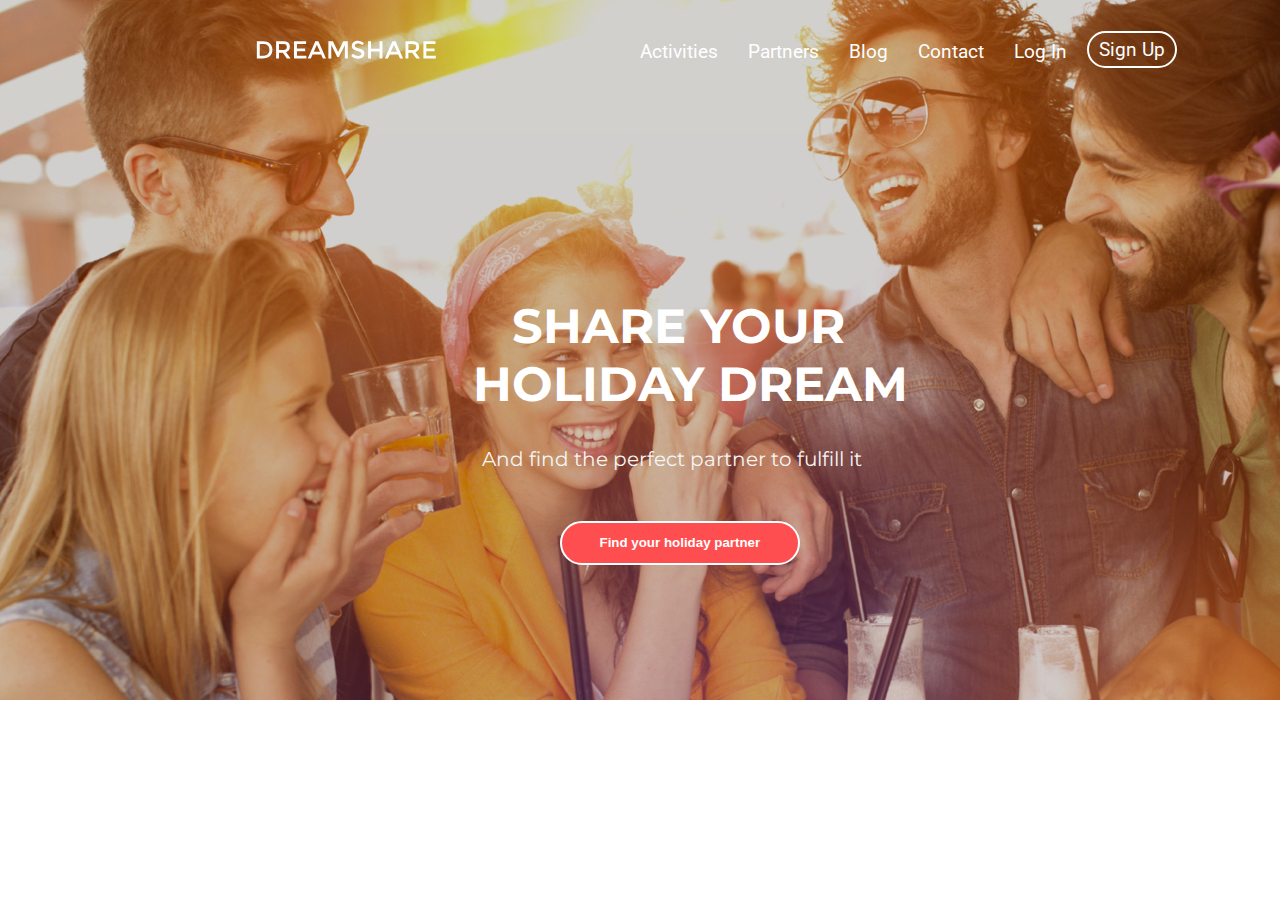
==== dreamshare.html @ 4552034e "finished the hero" ====
<!DOCTYPE html>
<html>
<head>
    <meta charset="utf-8" />
    <meta http-equiv="X-UA-Compatible" content="IE=edge">
    <title>Dreamshare</title>
    <meta name="viewport" content="width=device-width, initial-scale=1">
    <link rel="stylesheet" href="css/main.css" />
    <link href="https://fonts.googleapis.com/css?family=Montserrat|Roboto&display=swap" rel="stylesheet">
    
</head>
<body>
    
    <header class="hero">
        <nav>
            <div class="logo"><img src="./images/logo.svg" alt=""></div>
            <div class="navbar">
                <li>Activities</li>
                <li>Partners</li>
                <li>Blog</li>
                <li>Contact</li>
                <li>Log In</li>
                <li id="sign">Sign Up</li>
            </div>
        </nav>

        <div class="hero-text">
            <h1>SHARE YOUR</h1>
            <h1 id="holi">HOLIDAY DREAM</h1>

            <p>And find the perfect partner to fulfill it</p>

            <button>Find your holiday partner</button>
        </div>

    </header>

</body>
</html>
---- css/main.css ----
body {
  padding: 0px;
  margin: 0px; }

.hero {
  width: 100vw;
  height: 100vh;
  background-attachment: fixed;
  background-image: url(../images/headerBackground.jpg);
  background-repeat: no-repeat; }

.hero-text {
  position: absolute;
  left: 40%;
  top: 33%;
  color: white;
  font-family: 'Montserrat', sans-serif; }
  .hero-text h1 {
    font-size: 3rem;
    margin: 0px; }
  .hero-text p {
    font-size: 20px;
    position: relative;
    left: -7%;
    top: 14px;
    color: whitesmoke; }
  .hero-text button {
    height: 44px;
    width: 15rem;
    border-radius: 100px;
    border: none;
    border: 2px solid white;
    background-color: #FF4E50;
    color: white;
    position: relative;
    left: 11%;
    margin-top: 10%;
    font-weight: 900; }
  .hero-text button:hover {
    cursor: pointer;
    background-color: white;
    color: #FF4E50;
    transition: 250ms;
    transform: scale(1.1);
    border: 2px solid #FF4E50; }

#holi {
  position: relative;
  left: -9%; }

.logo {
  position: absolute;
  top: 2.5rem;
  left: 20%; }
  .logo img {
    height: 20px;
    filter: invert(100%); }

.navbar {
  list-style: none;
  text-align: right;
  display: inline-flex;
  position: absolute;
  left: 50%;
  top: 2.5rem;
  color: white;
  font-family: 'Roboto', sans-serif;
  font-size: 1.2em; }
  .navbar li {
    padding-right: 30px; }

#sign {
  border: 2px solid white;
  position: absolute;
  padding-right: 10px;
  padding-left: 10px;
  padding-top: 5px;
  padding-bottom: 5px;
  border-radius: 200px;
  right: -80px;
  top: -9px; }

#sign:hover {
  background-color: white;
  border: 2px solid #FF4E50; }

li:hover {
  transform: scale(1.2);
  transition: 250ms;
  color: #FF4E50;
  cursor: pointer; }

/*# sourceMappingURL=main.css.map */
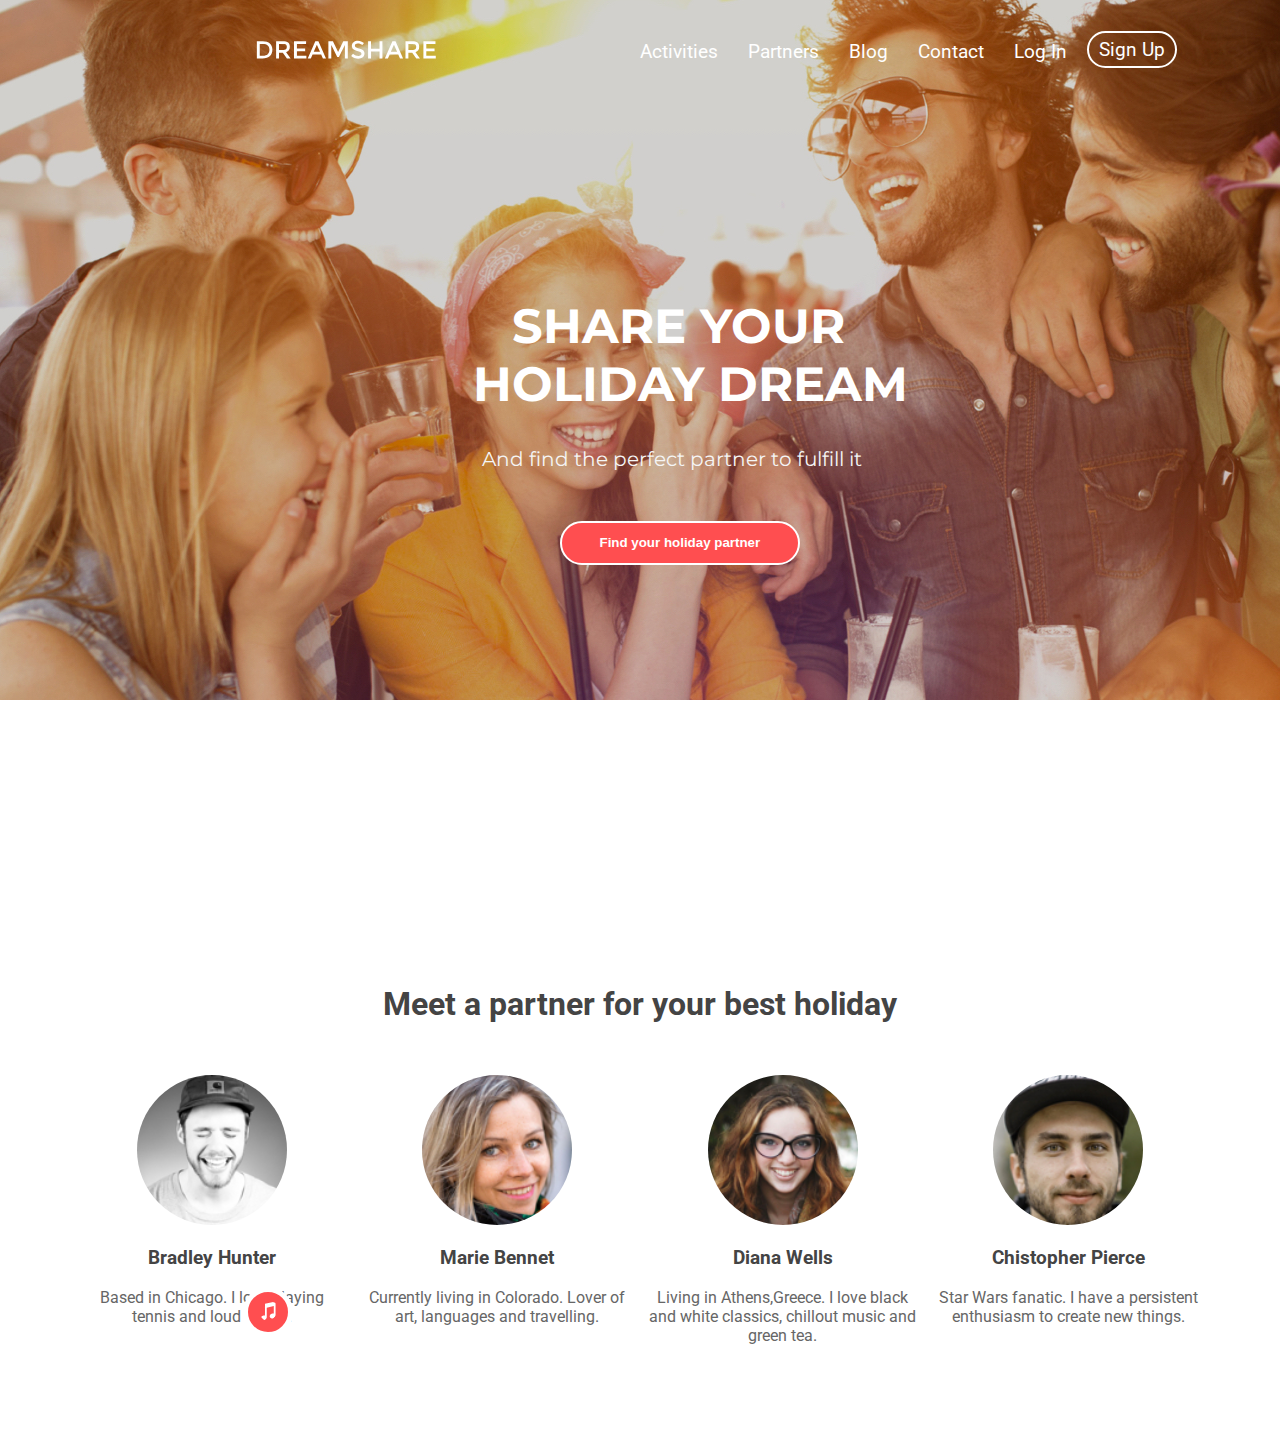
==== commit 6b69edf3: "added content for the partner section" ====
--- a/dreamshare.html
+++ b/dreamshare.html
@@ -32,8 +32,52 @@
 
             <button>Find your holiday partner</button>
         </div>
+    </header>
 
-    </header>
+
+    <h1 id="partner-heading">Meet a partner for your best holiday</h1>
+
+    <section class="partner">
+        <div id="brad">
+            <div>
+                <img src="./images/partner1.jpg" alt=""> 
+
+                <div class="svg">
+                    <img src="./images/music.svg" alt="">
+                </div>
+            </div>
+            
+                <h3>Bradley Hunter</h3>
+                <p>Based in Chicago. I love playing tennis and loud music.</p>
+        </div>
+
+        <div id="marie"> 
+            <div>
+                <img src="./images/partner2.jpg" alt="">
+            </div>
+                <h3>Marie Bennet</h3>
+                <p>Currently living in Colorado. Lover of art, languages and travelling.</p>
+        </div>
+
+        <div id="diana">
+            <div>
+                <img src="./images/partner3.jpg" alt="">
+            </div>
+                <h3>Diana Wells</h3>
+                <p>Living in Athens,Greece. I love black and white classics, chillout music and green tea.</p>
+        </div>
+
+        <div id="chris">
+            <div>
+                <img src="./images/partner4.jpg" alt="">
+            </div>
+
+                <h3>Chistopher Pierce</h3>
+                <p>Star Wars fanatic. I have a persistent enthusiasm to create new things.</p>
+        </div>
+    </section>
+
+
 
 </body>
 </html>--- a/css/main.css
+++ b/css/main.css
@@ -1,3 +1,6 @@
+html {
+  overflow-x: hidden; }
+
 body {
   padding: 0px;
   margin: 0px; }
@@ -90,4 +93,47 @@
   color: #FF4E50;
   cursor: pointer; }
 
+#partner-heading {
+  color: #444444;
+  font-family: 'Roboto', sans-serif;
+  text-align: center;
+  padding-top: 4rem; }
+
+.partner div {
+  text-align: center; }
+.partner h3 {
+  color: #444444;
+  font-family: 'Roboto', sans-serif; }
+.partner p {
+  color: #666666;
+  font-family: 'Roboto', sans-serif; }
+
+.svg {
+  background-color: #FF4E50;
+  border-radius: 100%;
+  height: 40px;
+  width: 40px;
+  text-align: center;
+  position: absolute;
+  left: 19%;
+  top: 143%;
+  border: 5px solid white; }
+  .svg img {
+    height: 20px !important;
+    width: 20px !important;
+    padding-top: 0.575rem;
+    filter: invert(100%); }
+
+.partner {
+  margin-top: 4vw;
+  margin-bottom: 6vw;
+  display: grid;
+  grid-gap: 1rem;
+  grid-template-columns: repeat(4, 1fr);
+  padding: 0 6vw; }
+  .partner div img {
+    width: 150px;
+    height: 150px;
+    border-radius: 100%; }
+
 /*# sourceMappingURL=main.css.map */
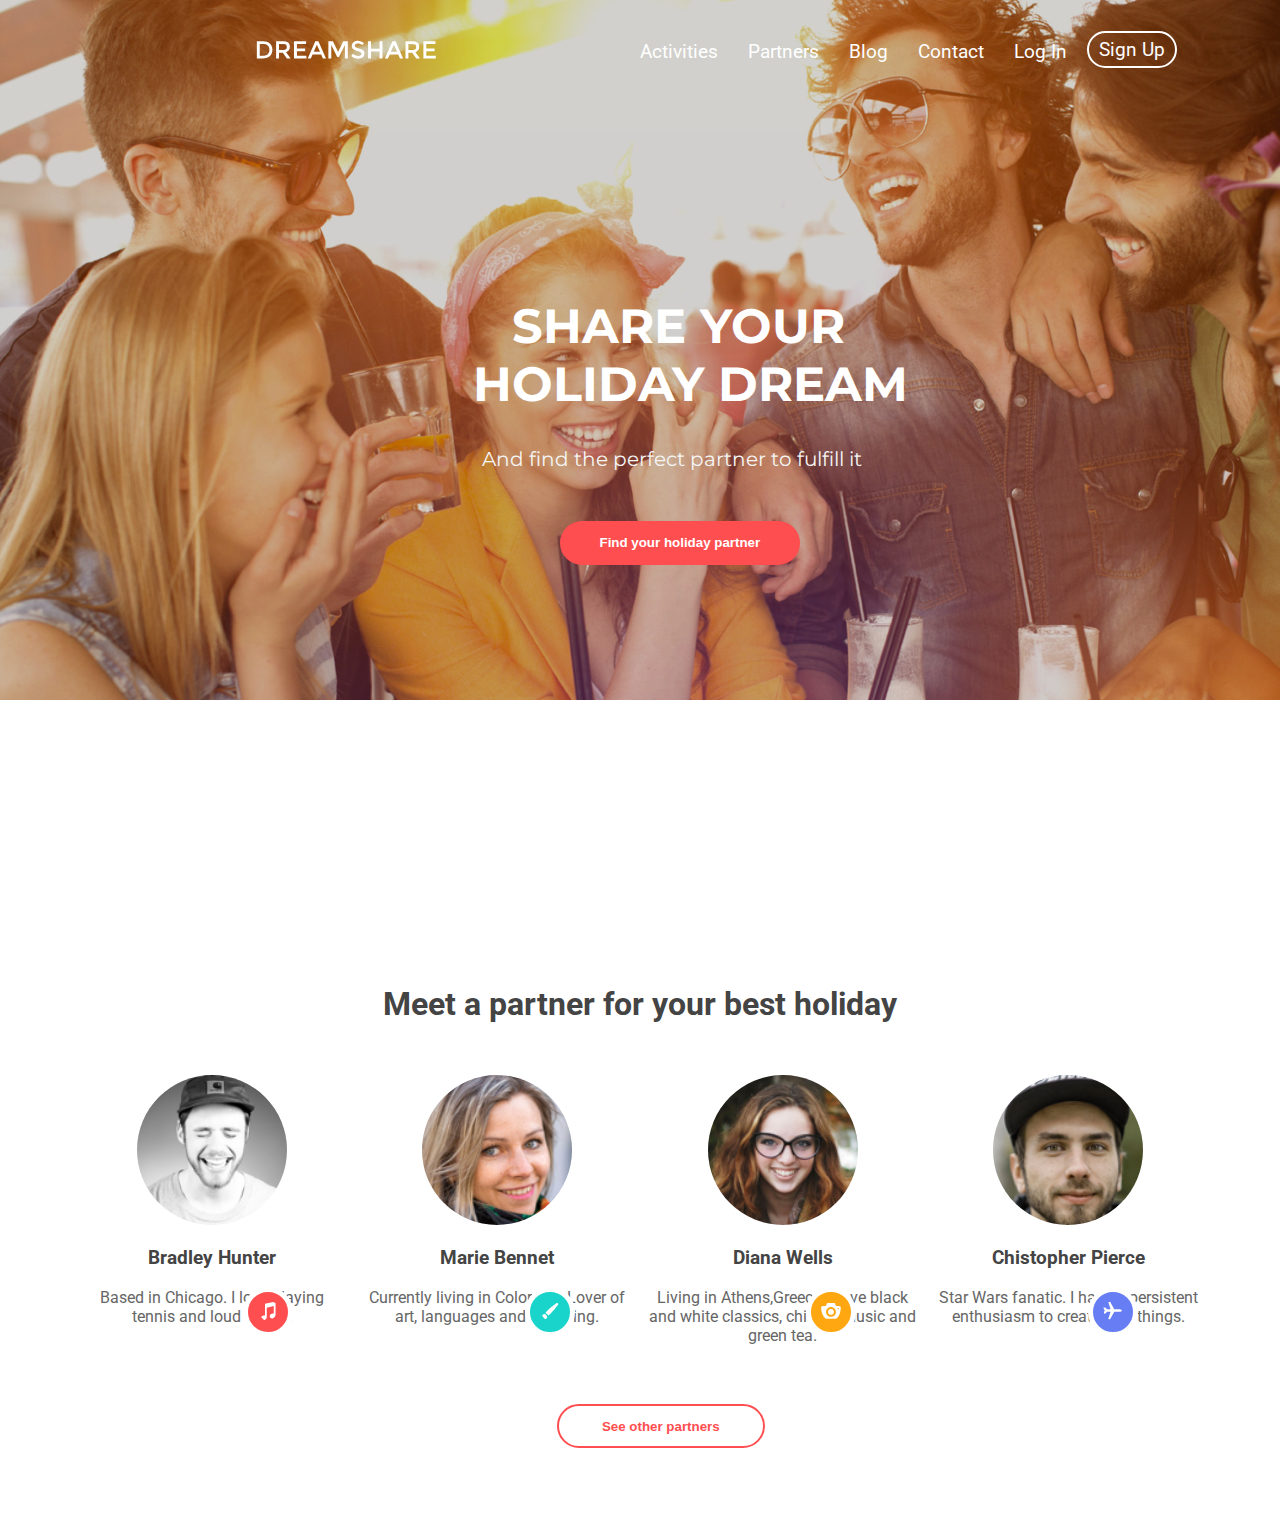
==== commit 288fe16f: "finished the partner section" ====
--- a/dreamshare.html
+++ b/dreamshare.html
@@ -38,6 +38,7 @@
     <h1 id="partner-heading">Meet a partner for your best holiday</h1>
 
     <section class="partner">
+        <!-- bradley -->
         <div id="brad">
             <div>
                 <img src="./images/partner1.jpg" alt=""> 
@@ -46,35 +47,53 @@
                     <img src="./images/music.svg" alt="">
                 </div>
             </div>
-            
+
                 <h3>Bradley Hunter</h3>
                 <p>Based in Chicago. I love playing tennis and loud music.</p>
         </div>
 
+        <!-- marie -->
+
         <div id="marie"> 
             <div>
                 <img src="./images/partner2.jpg" alt="">
+                <div class="svg">
+                    <img src="./images/brush.svg" alt="">
+                </div>
             </div>
+
                 <h3>Marie Bennet</h3>
                 <p>Currently living in Colorado. Lover of art, languages and travelling.</p>
         </div>
 
+        <!-- diana -->
         <div id="diana">
             <div>
                 <img src="./images/partner3.jpg" alt="">
+                <div class="svg">
+                    <img src="./images/camera.svg" alt="">
+                </div>
             </div>
+
                 <h3>Diana Wells</h3>
                 <p>Living in Athens,Greece. I love black and white classics, chillout music and green tea.</p>
         </div>
 
+        <!-- chris -->
         <div id="chris">
             <div>
                 <img src="./images/partner4.jpg" alt="">
+                <div class="svg">
+                    <img src="./images/airplane.svg" alt="">
+                </div>
             </div>
 
                 <h3>Chistopher Pierce</h3>
                 <p>Star Wars fanatic. I have a persistent enthusiasm to create new things.</p>
         </div>
+
+        <button id="partner-btn">See other partners</button>
+
     </section>
 
 
--- a/css/main.css
+++ b/css/main.css
@@ -32,7 +32,6 @@
     width: 15rem;
     border-radius: 100px;
     border: none;
-    border: 2px solid white;
     background-color: #FF4E50;
     color: white;
     position: relative;
@@ -50,6 +49,26 @@
 #holi {
   position: relative;
   left: -9%; }
+
+#partner-btn {
+  height: 44px;
+  width: 13rem;
+  border-radius: 100px;
+  border: none;
+  border: 2px solid #FF4E50;
+  background-color: white;
+  color: #FF4E50;
+  position: relative;
+  left: 30rem;
+  margin-top: 10%;
+  font-weight: 900; }
+
+#partner-btn:hover {
+  transition: 250ms;
+  transform: scale(1.2);
+  border: 2px solid #18D4CA;
+  color: #18D4CA;
+  cursor: pointer; }
 
 .logo {
   position: absolute;
@@ -124,6 +143,18 @@
     padding-top: 0.575rem;
     filter: invert(100%); }
 
+#marie .svg {
+  left: 41%;
+  background: #18D4CA; }
+
+#diana .svg {
+  left: 63%;
+  background-color: #FFA710; }
+
+#chris .svg {
+  left: 85%;
+  background-color: #667DF3; }
+
 .partner {
   margin-top: 4vw;
   margin-bottom: 6vw;
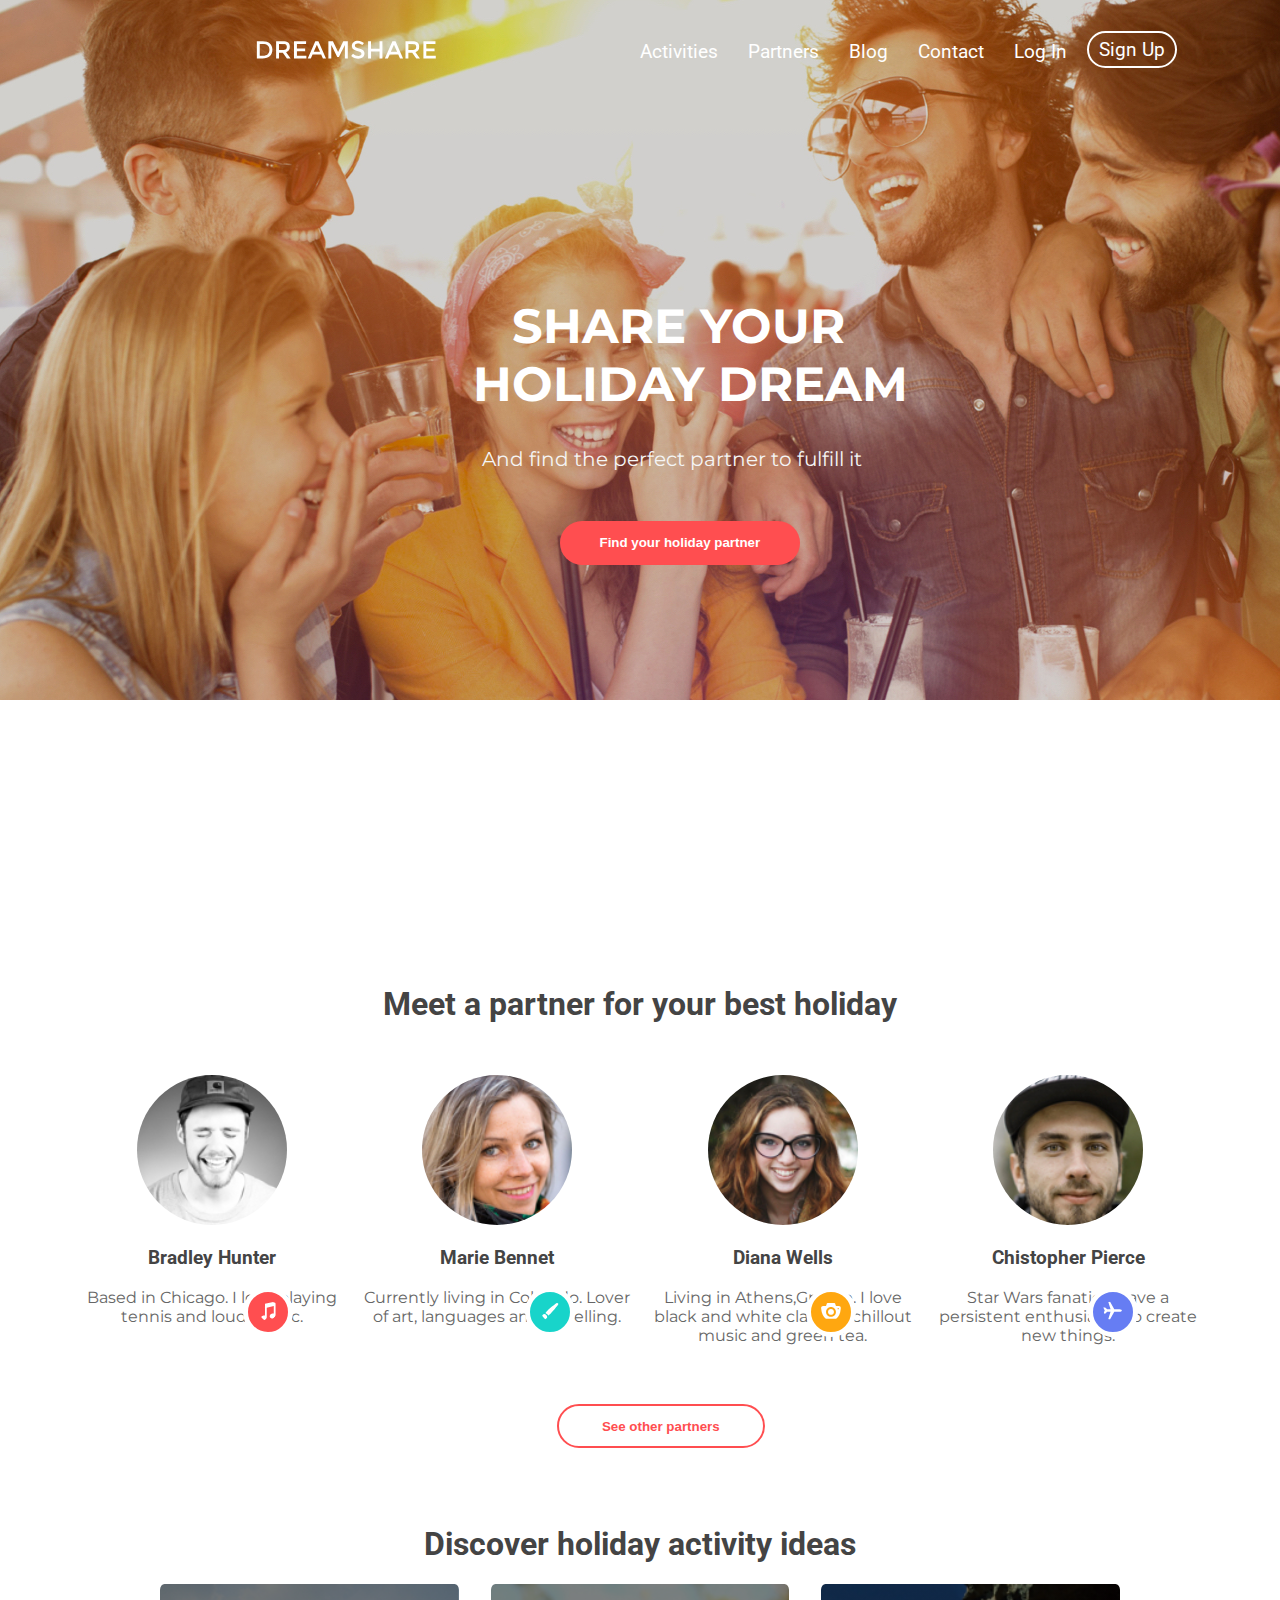
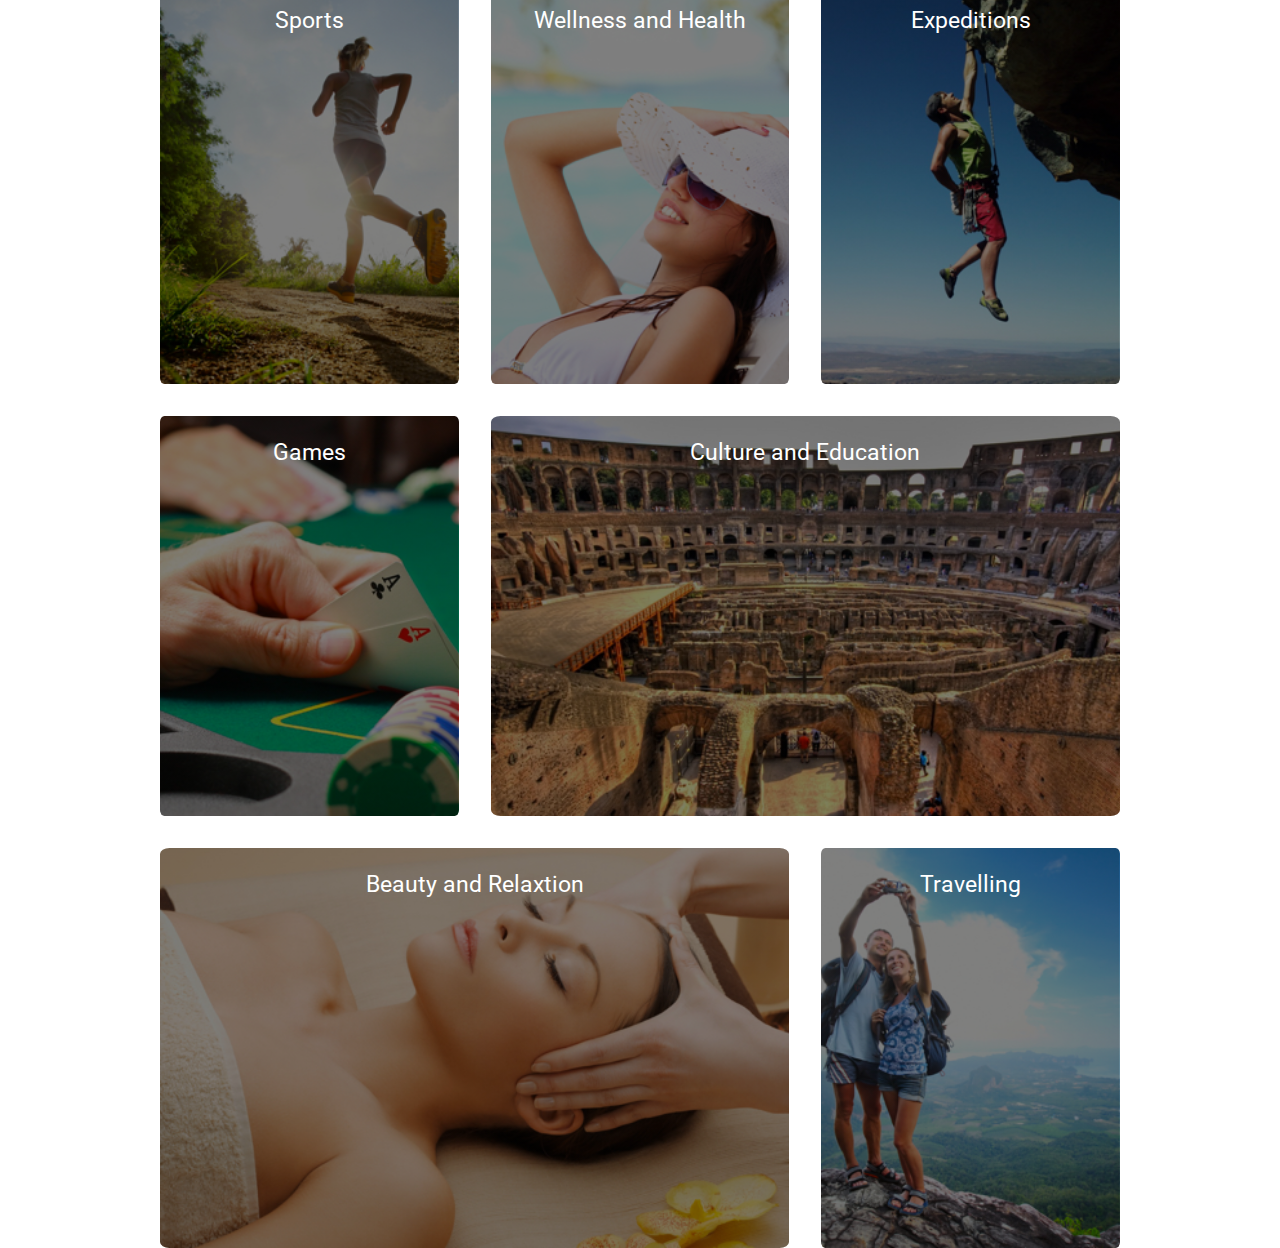
==== commit 32fe54d1: "added the holiday section" ====
--- a/dreamshare.html
+++ b/dreamshare.html
@@ -96,7 +96,38 @@
 
     </section>
 
+    <section class="holiday">
+        <h1 id="holiday-heading">Discover holiday activity ideas</h1>
 
+        <div class="masonry">
+           <div class="item item1">
+               <p>Sports</p>
+            </div>
+
+           <div class="item item2">
+               <p>Wellness and Health</p>
+           </div>
+
+           <div class="item item3">
+               <p>Expeditions</p>
+           </div>
+
+           <div class="item item4">
+               <p>Games</p>
+           </div>
+
+           <div class="item item5">
+               <p>Culture and Education</p>
+           </div>
+           <div class="item item6">
+               <p>Beauty and Relaxtion</p>
+           </div>
+
+           <div class="item item7">
+               <p>Travelling</p>
+           </div>
+        </div>
+    </section>
 
 </body>
 </html>--- a/css/main.css
+++ b/css/main.css
@@ -3,7 +3,8 @@
 
 body {
   padding: 0px;
-  margin: 0px; }
+  margin: 0px;
+  font-family: 'Montserrat', sans-serif; }
 
 .hero {
   width: 100vw;
@@ -124,8 +125,7 @@
   color: #444444;
   font-family: 'Roboto', sans-serif; }
 .partner p {
-  color: #666666;
-  font-family: 'Roboto', sans-serif; }
+  color: #666666; }
 
 .svg {
   background-color: #FF4E50;
@@ -154,6 +154,50 @@
 #chris .svg {
   left: 85%;
   background-color: #667DF3; }
+
+#holiday-heading {
+  color: #444444;
+  font-family: 'Roboto', sans-serif;
+  text-align: center; }
+
+.item {
+  width: 100%;
+  height: 100%;
+  object-fit: cover;
+  background-repeat: no-repeat;
+  background-size: cover;
+  background-position: center;
+  border-radius: 1.5%;
+  position: inherit;
+  text-align: center; }
+
+.item p {
+  font-size: 23px;
+  color: #fff;
+  font-family: 'Roboto', sans-serif; }
+
+.item1 {
+  background-image: linear-gradient(rgba(0, 0, 0, 0.5), rgba(0, 0, 0, 0.5)), url(../images/block1Sports.jpg); }
+
+.item2 {
+  background-image: linear-gradient(rgba(0, 0, 0, 0.5), rgba(0, 0, 0, 0.5)), url(../images/block2Wellness.jpg); }
+
+.item3 {
+  background-image: linear-gradient(rgba(0, 0, 0, 0.5), rgba(0, 0, 0, 0.5)), url(../images/block3Expeditions.jpg); }
+
+.item4 {
+  background-image: linear-gradient(rgba(0, 0, 0, 0.5), rgba(0, 0, 0, 0.5)), url(../images/block4Games.jpg); }
+
+.item5 {
+  background-image: linear-gradient(rgba(0, 0, 0, 0.5), rgba(0, 0, 0, 0.5)), url(../images/block5Culture.jpg);
+  grid-column: 2/4; }
+
+.item6 {
+  background-image: linear-gradient(rgba(0, 0, 0, 0.5), rgba(0, 0, 0, 0.5)), url(../images/block6Beauty.jpg);
+  grid-column: 1/3; }
+
+.item7 {
+  background-image: linear-gradient(rgba(0, 0, 0, 0.5), rgba(0, 0, 0, 0.5)), url(../images/block7Travelling.jpg); }
 
 .partner {
   margin-top: 4vw;
@@ -167,4 +211,12 @@
     height: 150px;
     border-radius: 100%; }
 
+.masonry {
+  display: grid;
+  grid-template-columns: repeat(3, 1fr);
+  grid-template-rows: 25rem 25rem 25rem;
+  grid-gap: 2rem;
+  max-width: 60rem;
+  margin: 0 auto; }
+
 /*# sourceMappingURL=main.css.map */
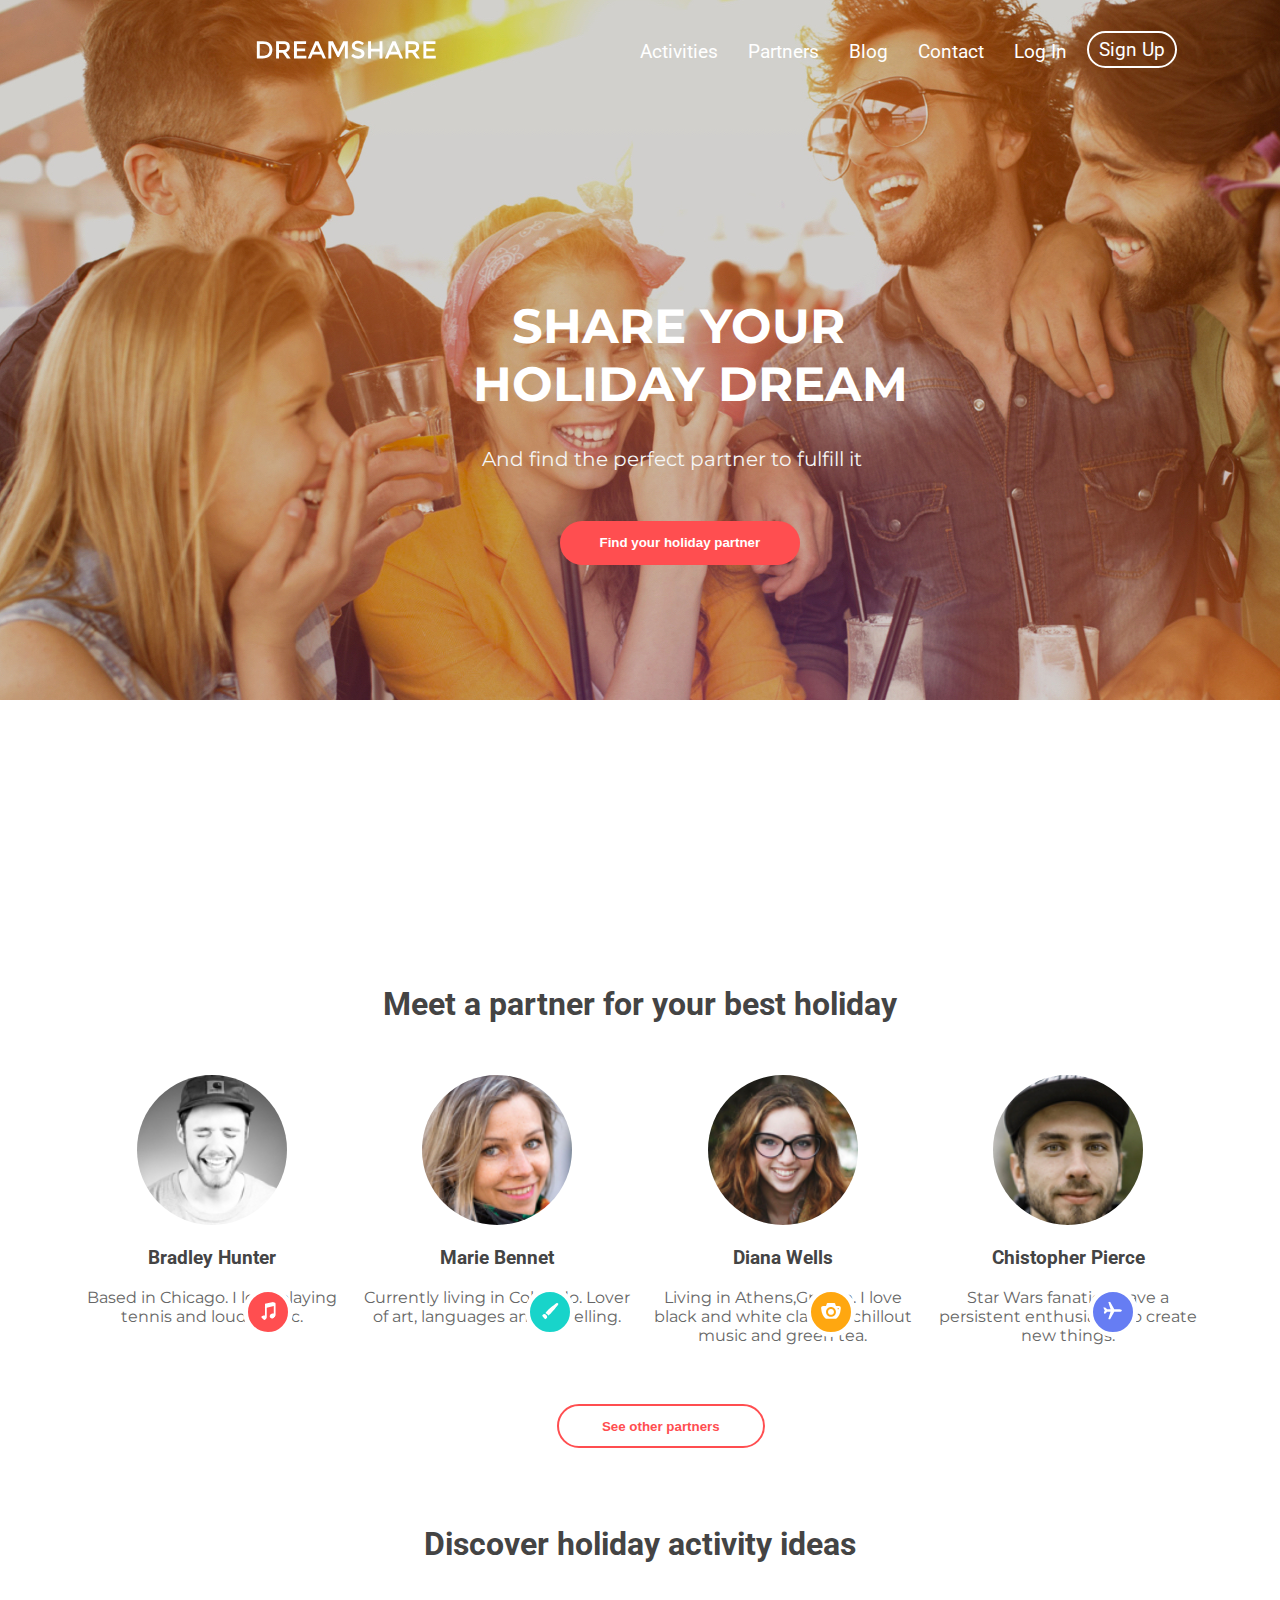
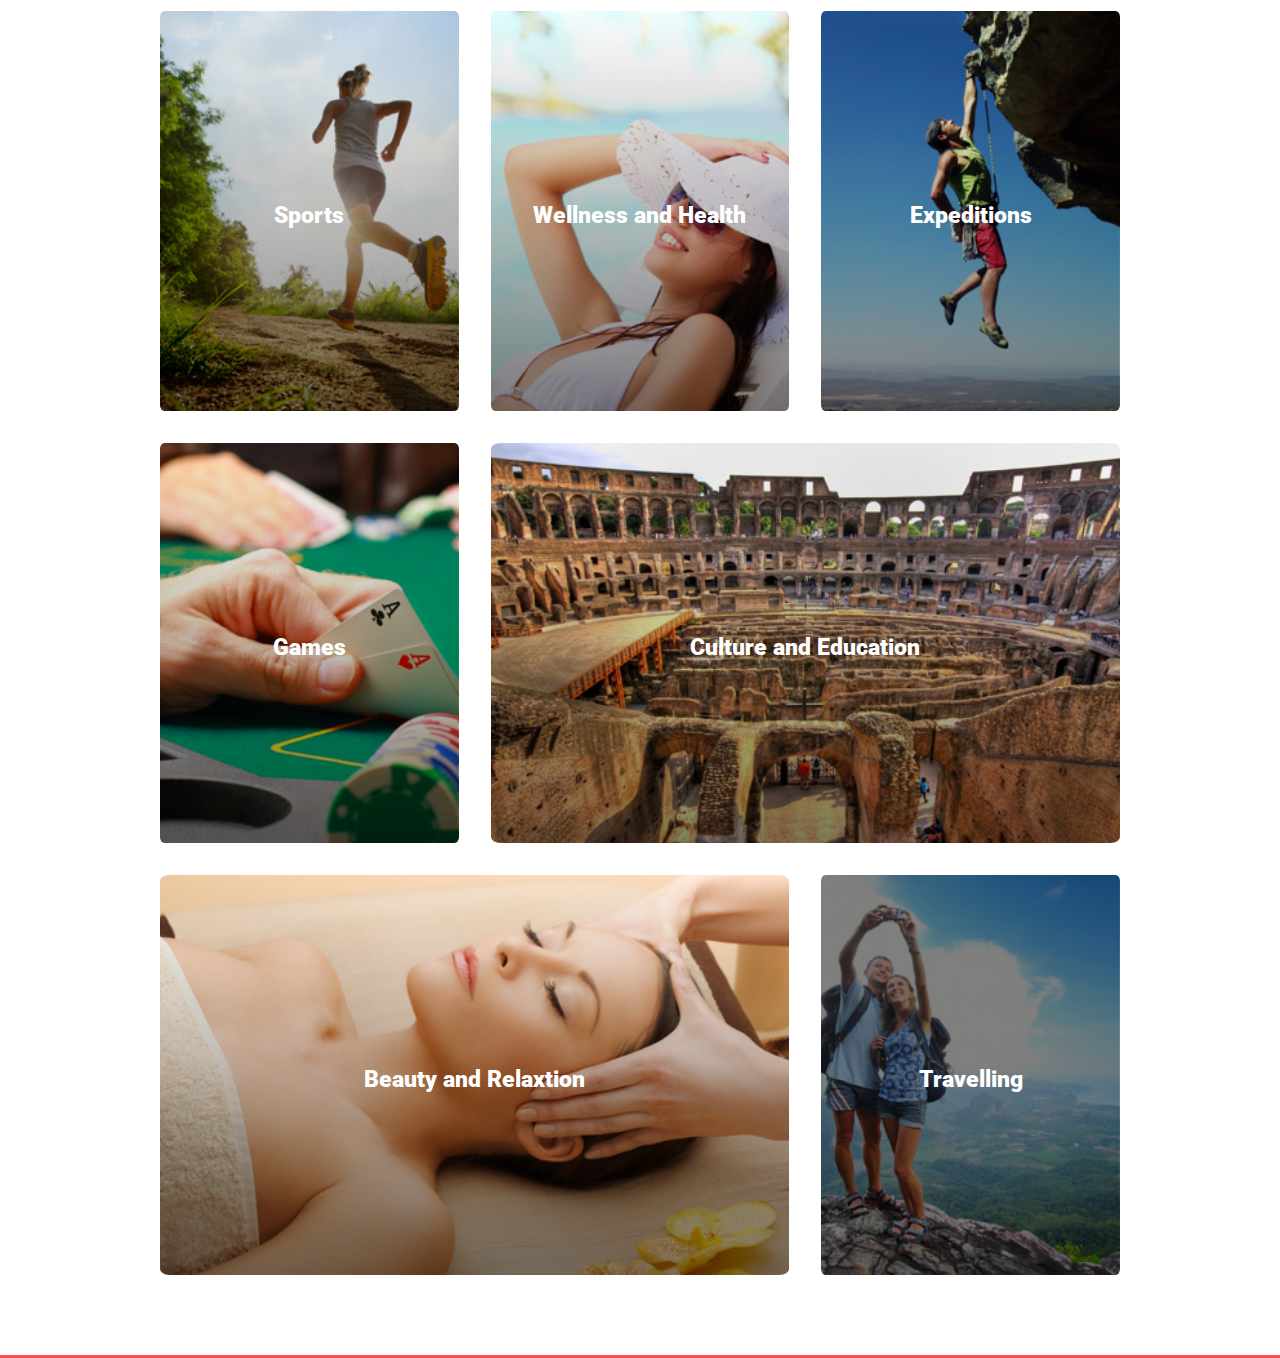
==== commit c30218a7: "finished the holiday section and worked on the responsiveness" ====
--- a/dreamshare.html
+++ b/dreamshare.html
@@ -129,5 +129,9 @@
         </div>
     </section>
 
+    <!-- the footer part -->
+    <footer>
+         
+    </footer>
 </body>
 </html>--- a/css/main.css
+++ b/css/main.css
@@ -71,6 +71,11 @@
   color: #18D4CA;
   cursor: pointer; }
 
+footer {
+  border-top: 3px solid #FF4E50;
+  width: 100vw;
+  margin-top: 5rem; }
+
 .logo {
   position: absolute;
   top: 2.5rem;
@@ -158,7 +163,8 @@
 #holiday-heading {
   color: #444444;
   font-family: 'Roboto', sans-serif;
-  text-align: center; }
+  text-align: center;
+  margin-bottom: 3rem; }
 
 .item {
   width: 100%;
@@ -174,31 +180,67 @@
 .item p {
   font-size: 23px;
   color: #fff;
-  font-family: 'Roboto', sans-serif; }
+  font-family: 'Roboto', sans-serif;
+  position: relative;
+  top: 42%;
+  font-weight: 900; }
+
+.item p:hover {
+  cursor: pointer;
+  color: black;
+  transform: scale(1.2);
+  transition: 250ms; }
 
 .item1 {
-  background-image: linear-gradient(rgba(0, 0, 0, 0.5), rgba(0, 0, 0, 0.5)), url(../images/block1Sports.jpg); }
+  background-image: linear-gradient(rgba(0, 0, 0, 0), rgba(0, 0, 0, 0.5)), url(../images/block1Sports.jpg); }
 
 .item2 {
-  background-image: linear-gradient(rgba(0, 0, 0, 0.5), rgba(0, 0, 0, 0.5)), url(../images/block2Wellness.jpg); }
+  background-image: linear-gradient(rgba(0, 0, 0, 0), rgba(0, 0, 0, 0.5)), url(../images/block2Wellness.jpg); }
 
 .item3 {
-  background-image: linear-gradient(rgba(0, 0, 0, 0.5), rgba(0, 0, 0, 0.5)), url(../images/block3Expeditions.jpg); }
+  background-image: linear-gradient(rgba(0, 0, 0, 0), rgba(0, 0, 0, 0.5)), url(../images/block3Expeditions.jpg); }
 
 .item4 {
-  background-image: linear-gradient(rgba(0, 0, 0, 0.5), rgba(0, 0, 0, 0.5)), url(../images/block4Games.jpg); }
+  background-image: linear-gradient(rgba(0, 0, 0, 0), rgba(0, 0, 0, 0.5)), url(../images/block4Games.jpg); }
 
 .item5 {
-  background-image: linear-gradient(rgba(0, 0, 0, 0.5), rgba(0, 0, 0, 0.5)), url(../images/block5Culture.jpg);
+  background-image: linear-gradient(rgba(0, 0, 0, 0), rgba(0, 0, 0, 0.5)), url(../images/block5Culture.jpg);
   grid-column: 2/4; }
 
 .item6 {
-  background-image: linear-gradient(rgba(0, 0, 0, 0.5), rgba(0, 0, 0, 0.5)), url(../images/block6Beauty.jpg);
+  background-image: linear-gradient(rgba(0, 0, 0, 0), rgba(0, 0, 0, 0.5)), url(../images/block6Beauty.jpg);
   grid-column: 1/3; }
 
 .item7 {
   background-image: linear-gradient(rgba(0, 0, 0, 0.5), rgba(0, 0, 0, 0.5)), url(../images/block7Travelling.jpg); }
 
+@media (max-width: 767px) {
+  .logo img {
+    position: absolute;
+    left: -9rem; }
+
+  .navbar {
+    left: 29%;
+    font-size: 1.1rem; }
+
+  .hero-text {
+    left: 27%; }
+
+  .svg {
+    left: 22%;
+    top: 136%; }
+
+  #marie .svg {
+    left: 48%; }
+
+  #diana .svg {
+    left: 69%; }
+
+  #chris .svg {
+    left: 91%; }
+
+  #partner-btn {
+    left: 15rem; } }
 .partner {
   margin-top: 4vw;
   margin-bottom: 6vw;
